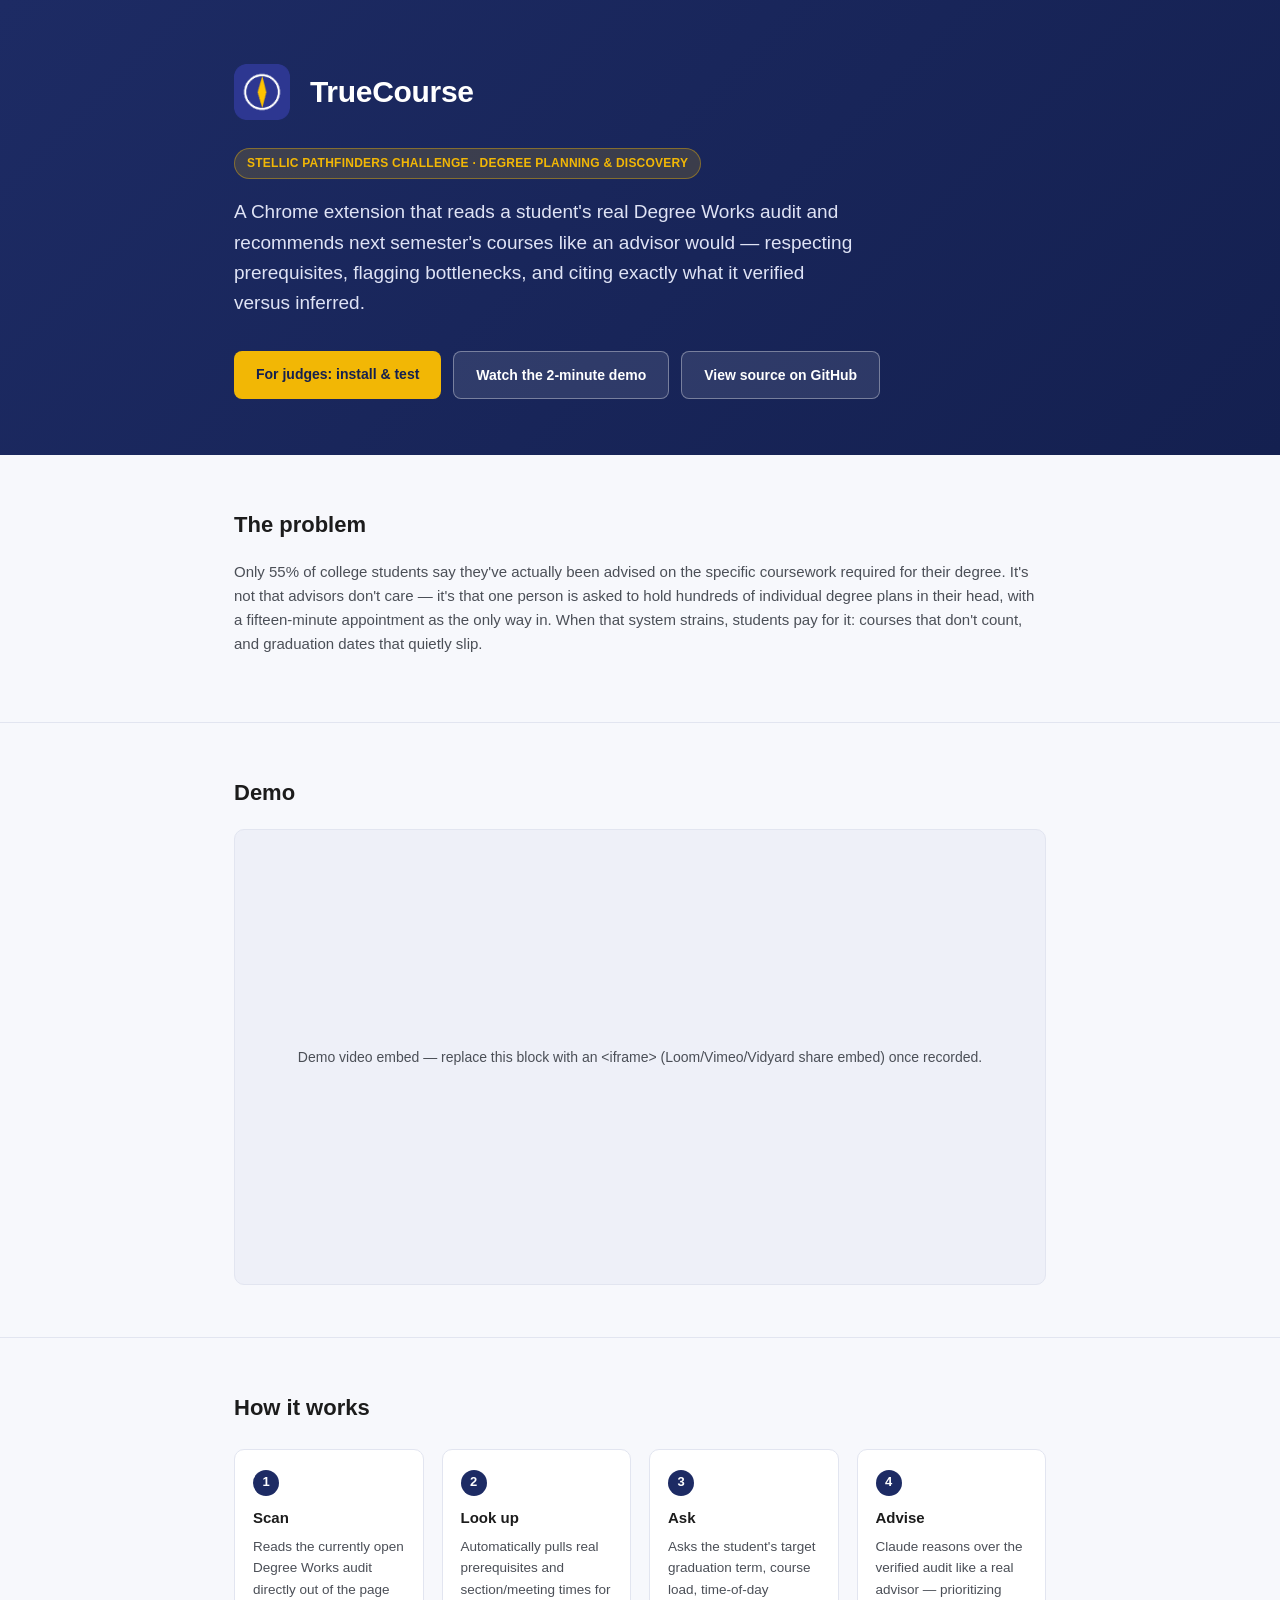
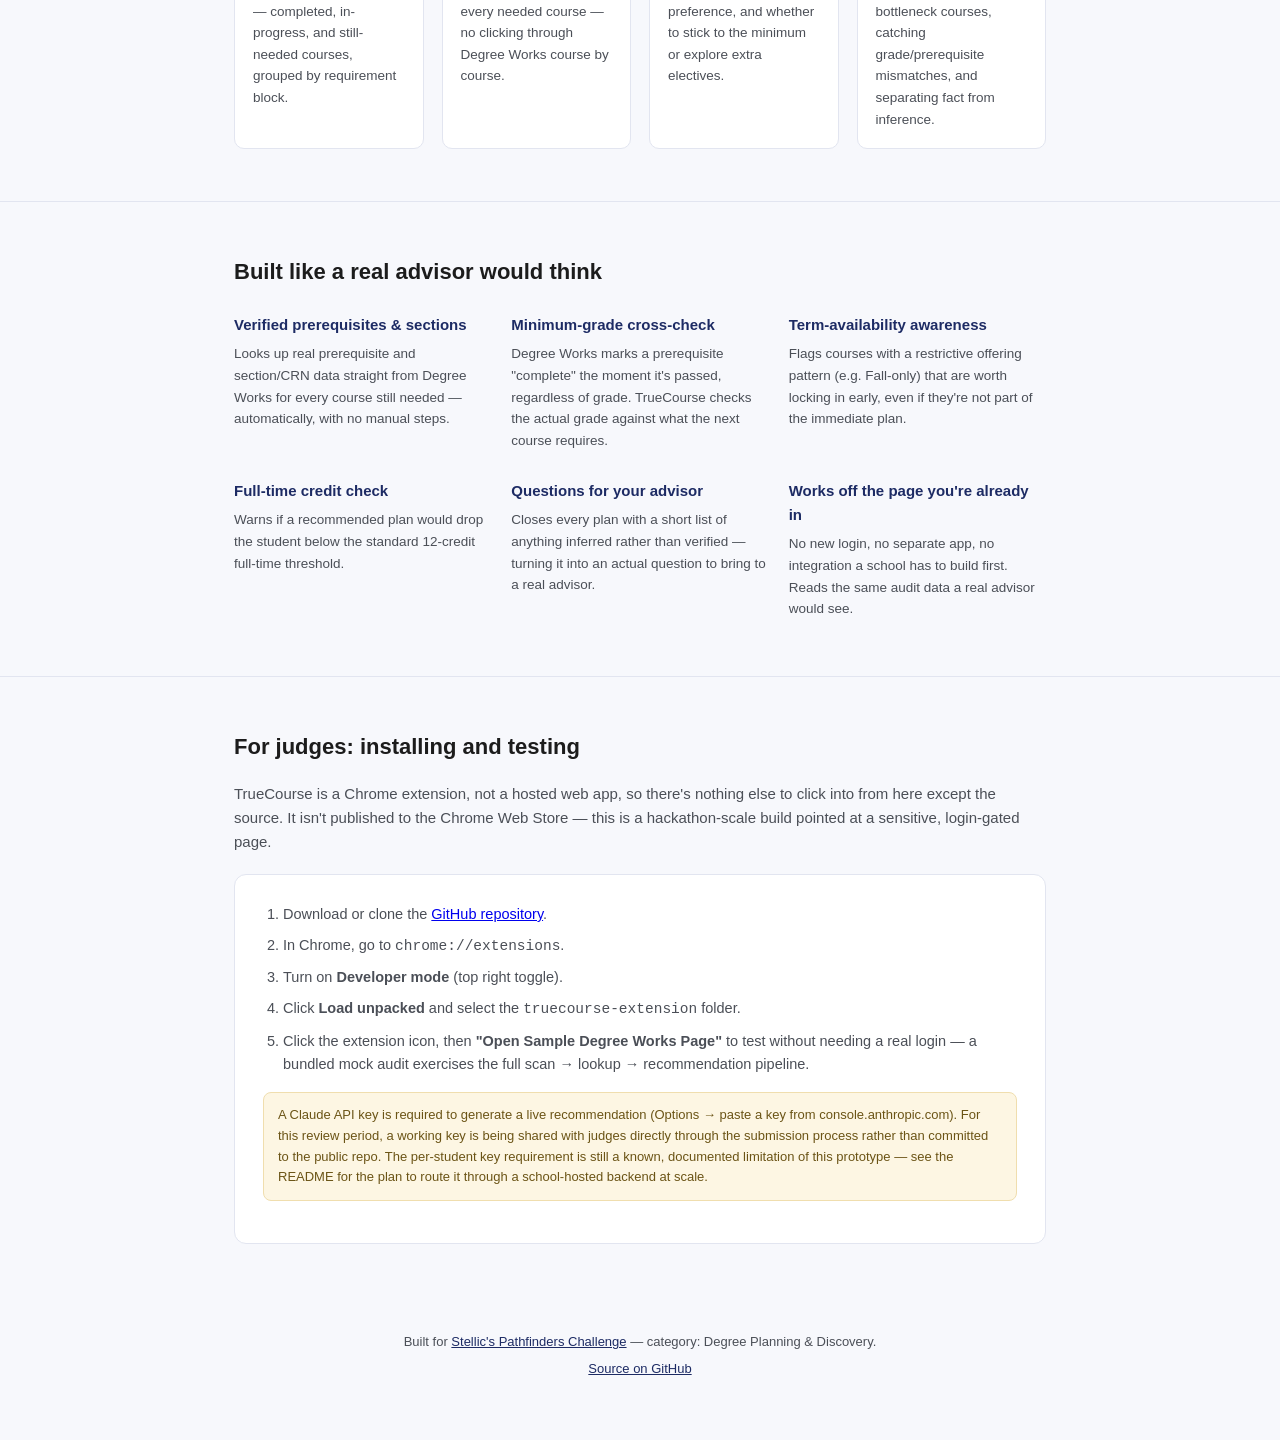
==== index.html @ a0933541 "Add files via upload" ====
<!DOCTYPE html>
<html lang="en">
<head>
<meta charset="UTF-8" />
<meta name="viewport" content="width=device-width, initial-scale=1.0" />
<title>TrueCourse — Stellic Pathfinders Challenge</title>
<link rel="icon" type="image/png" href="icon128.png" />
<style>
  :root {
    --navy: #1d2b64;
    --navy-dark: #142050;
    --gold: #f2b705;
    --ink: #1c1c1c;
    --muted: #4b4f57;
    --bg: #f7f8fc;
    --card: #ffffff;
    --border: #e2e5f0;
  }
  * { box-sizing: border-box; }
  body {
    margin: 0;
    font-family: -apple-system, BlinkMacSystemFont, "Segoe UI", Arial, sans-serif;
    color: var(--ink);
    background: var(--bg);
    line-height: 1.6;
  }
  .wrap { max-width: 860px; margin: 0 auto; padding: 0 24px; }

  header.hero {
    background: linear-gradient(135deg, var(--navy), var(--navy-dark));
    color: #fff;
    padding: 64px 0 56px;
  }
  .hero-inner { display: flex; align-items: center; gap: 20px; margin-bottom: 28px; }
  .hero-inner img { width: 56px; height: 56px; border-radius: 12px; }
  .hero-inner h1 { margin: 0; font-size: 30px; letter-spacing: -0.01em; }
  .hero p.tagline {
    font-size: 19px;
    max-width: 620px;
    color: #dfe3f5;
    margin: 0 0 32px;
  }
  .badge {
    display: inline-block;
    font-size: 12px;
    font-weight: 600;
    letter-spacing: 0.02em;
    text-transform: uppercase;
    background: rgba(242, 183, 5, 0.16);
    color: var(--gold);
    border: 1px solid rgba(242, 183, 5, 0.4);
    padding: 5px 12px;
    border-radius: 999px;
    margin-bottom: 18px;
  }
  .cta-row { display: flex; flex-wrap: wrap; gap: 12px; }
  .btn {
    display: inline-block;
    padding: 12px 22px;
    border-radius: 8px;
    font-size: 14px;
    font-weight: 600;
    text-decoration: none;
    transition: opacity 0.15s ease;
  }
  .btn:hover { opacity: 0.88; }
  .btn-primary { background: var(--gold); color: var(--navy-dark); }
  .btn-secondary { background: rgba(255,255,255,0.1); color: #fff; border: 1px solid rgba(255,255,255,0.35); }

  section { padding: 52px 0; border-bottom: 1px solid var(--border); }
  section:last-of-type { border-bottom: none; }
  h2 { font-size: 22px; margin: 0 0 18px; }
  p { color: var(--muted); margin: 0 0 14px; font-size: 15px; }

  .steps { display: grid; grid-template-columns: repeat(auto-fit, minmax(180px, 1fr)); gap: 18px; margin-top: 24px; }
  .step-card {
    background: var(--card);
    border: 1px solid var(--border);
    border-radius: 10px;
    padding: 18px;
  }
  .step-num {
    display: inline-flex;
    align-items: center;
    justify-content: center;
    width: 26px; height: 26px;
    background: var(--navy);
    color: #fff;
    border-radius: 999px;
    font-size: 13px;
    font-weight: 700;
    margin-bottom: 10px;
  }
  .step-card h3 { font-size: 15px; margin: 0 0 6px; }
  .step-card p { font-size: 13.5px; margin: 0; }

  .feature-grid { display: grid; grid-template-columns: repeat(auto-fit, minmax(240px, 1fr)); gap: 20px; margin-top: 20px; }
  .feature { padding: 4px 0; }
  .feature h3 { font-size: 15px; margin: 0 0 6px; color: var(--navy); }
  .feature p { font-size: 13.5px; margin: 0; }

  .judge-box {
    background: var(--card);
    border: 1px solid var(--border);
    border-radius: 12px;
    padding: 28px;
    margin-top: 20px;
  }
  .judge-box ol { margin: 0; padding-left: 20px; color: var(--muted); font-size: 14.5px; }
  .judge-box li { margin-bottom: 8px; }
  .note {
    font-size: 13px;
    background: #fdf6e3;
    border: 1px solid #f0deae;
    border-radius: 8px;
    padding: 12px 14px;
    color: #6b5416;
    margin-top: 16px;
  }

  video, .video-placeholder {
    width: 100%;
    border-radius: 10px;
    border: 1px solid var(--border);
    background: #eef0f8;
  }
  .video-placeholder {
    aspect-ratio: 16/9;
    display: flex;
    align-items: center;
    justify-content: center;
    color: var(--muted);
    font-size: 14px;
  }

  footer { padding: 36px 0 56px; text-align: center; }
  footer p { font-size: 13px; margin: 0 0 6px; }
  footer a { color: var(--navy); }
</style>
</head>
<body>

<header class="hero">
  <div class="wrap">
    <div class="hero-inner">
      <img src="icon128.png" alt="TrueCourse icon" />
      <h1>TrueCourse</h1>
    </div>
    <span class="badge">Stellic Pathfinders Challenge · Degree Planning &amp; Discovery</span>
    <p class="tagline">A Chrome extension that reads a student's real Degree Works audit and recommends next semester's courses like an advisor would — respecting prerequisites, flagging bottlenecks, and citing exactly what it verified versus inferred.</p>
    <div class="cta-row">
      <a class="btn btn-primary" href="#for-judges">For judges: install &amp; test</a>
      <a class="btn btn-secondary" href="REPLACE_WITH_DEMO_VIDEO_URL">Watch the 2-minute demo</a>
      <a class="btn btn-secondary" href="REPLACE_WITH_GITHUB_REPO_URL">View source on GitHub</a>
    </div>
  </div>
</header>

<section id="problem">
  <div class="wrap">
    <h2>The problem</h2>
    <p>Only 55% of college students say they've actually been advised on the specific coursework required for their degree. It's not that advisors don't care — it's that one person is asked to hold hundreds of individual degree plans in their head, with a fifteen-minute appointment as the only way in. When that system strains, students pay for it: courses that don't count, and graduation dates that quietly slip.</p>
  </div>
</section>

<section id="demo">
  <div class="wrap">
    <h2>Demo</h2>
    <div class="video-placeholder">Demo video embed — replace this block with an &lt;iframe&gt; (Loom/Vimeo/Vidyard share embed) once recorded.</div>
  </div>
</section>

<section id="how-it-works">
  <div class="wrap">
    <h2>How it works</h2>
    <div class="steps">
      <div class="step-card">
        <span class="step-num">1</span>
        <h3>Scan</h3>
        <p>Reads the currently open Degree Works audit directly out of the page — completed, in-progress, and still-needed courses, grouped by requirement block.</p>
      </div>
      <div class="step-card">
        <span class="step-num">2</span>
        <h3>Look up</h3>
        <p>Automatically pulls real prerequisites and section/meeting times for every needed course — no clicking through Degree Works course by course.</p>
      </div>
      <div class="step-card">
        <span class="step-num">3</span>
        <h3>Ask</h3>
        <p>Asks the student's target graduation term, course load, time-of-day preference, and whether to stick to the minimum or explore extra electives.</p>
      </div>
      <div class="step-card">
        <span class="step-num">4</span>
        <h3>Advise</h3>
        <p>Claude reasons over the verified audit like a real advisor — prioritizing bottleneck courses, catching grade/prerequisite mismatches, and separating fact from inference.</p>
      </div>
    </div>
  </div>
</section>

<section id="features">
  <div class="wrap">
    <h2>Built like a real advisor would think</h2>
    <div class="feature-grid">
      <div class="feature">
        <h3>Verified prerequisites &amp; sections</h3>
        <p>Looks up real prerequisite and section/CRN data straight from Degree Works for every course still needed — automatically, with no manual steps.</p>
      </div>
      <div class="feature">
        <h3>Minimum-grade cross-check</h3>
        <p>Degree Works marks a prerequisite "complete" the moment it's passed, regardless of grade. TrueCourse checks the actual grade against what the next course requires.</p>
      </div>
      <div class="feature">
        <h3>Term-availability awareness</h3>
        <p>Flags courses with a restrictive offering pattern (e.g. Fall-only) that are worth locking in early, even if they're not part of the immediate plan.</p>
      </div>
      <div class="feature">
        <h3>Full-time credit check</h3>
        <p>Warns if a recommended plan would drop the student below the standard 12-credit full-time threshold.</p>
      </div>
      <div class="feature">
        <h3>Questions for your advisor</h3>
        <p>Closes every plan with a short list of anything inferred rather than verified — turning it into an actual question to bring to a real advisor.</p>
      </div>
      <div class="feature">
        <h3>Works off the page you're already in</h3>
        <p>No new login, no separate app, no integration a school has to build first. Reads the same audit data a real advisor would see.</p>
      </div>
    </div>
  </div>
</section>

<section id="for-judges">
  <div class="wrap">
    <h2>For judges: installing and testing</h2>
    <p>TrueCourse is a Chrome extension, not a hosted web app, so there's nothing else to click into from here except the source. It isn't published to the Chrome Web Store — this is a hackathon-scale build pointed at a sensitive, login-gated page.</p>
    <div class="judge-box">
      <ol>
        <li>Download or clone the <a href="REPLACE_WITH_GITHUB_REPO_URL">GitHub repository</a>.</li>
        <li>In Chrome, go to <code>chrome://extensions</code>.</li>
        <li>Turn on <strong>Developer mode</strong> (top right toggle).</li>
        <li>Click <strong>Load unpacked</strong> and select the <code>truecourse-extension</code> folder.</li>
        <li>Click the extension icon, then <strong>"Open Sample Degree Works Page"</strong> to test without needing a real login — a bundled mock audit exercises the full scan → lookup → recommendation pipeline.</li>
      </ol>
      <p class="note">A Claude API key is required to generate a live recommendation (Options → paste a key from console.anthropic.com). For this review period, a working key is being shared with judges directly through the submission process rather than committed to the public repo. The per-student key requirement is still a known, documented limitation of this prototype — see the README for the plan to route it through a school-hosted backend at scale.</p>
    </div>
  </div>
</section>

<footer>
  <div class="wrap">
    <p>Built for <a href="https://www.stellic.com/pathfinders" target="_blank" rel="noopener">Stellic's Pathfinders Challenge</a> — category: Degree Planning &amp; Discovery.</p>
    <p><a href="REPLACE_WITH_GITHUB_REPO_URL">Source on GitHub</a></p>
  </div>
</footer>

</body>
</html>
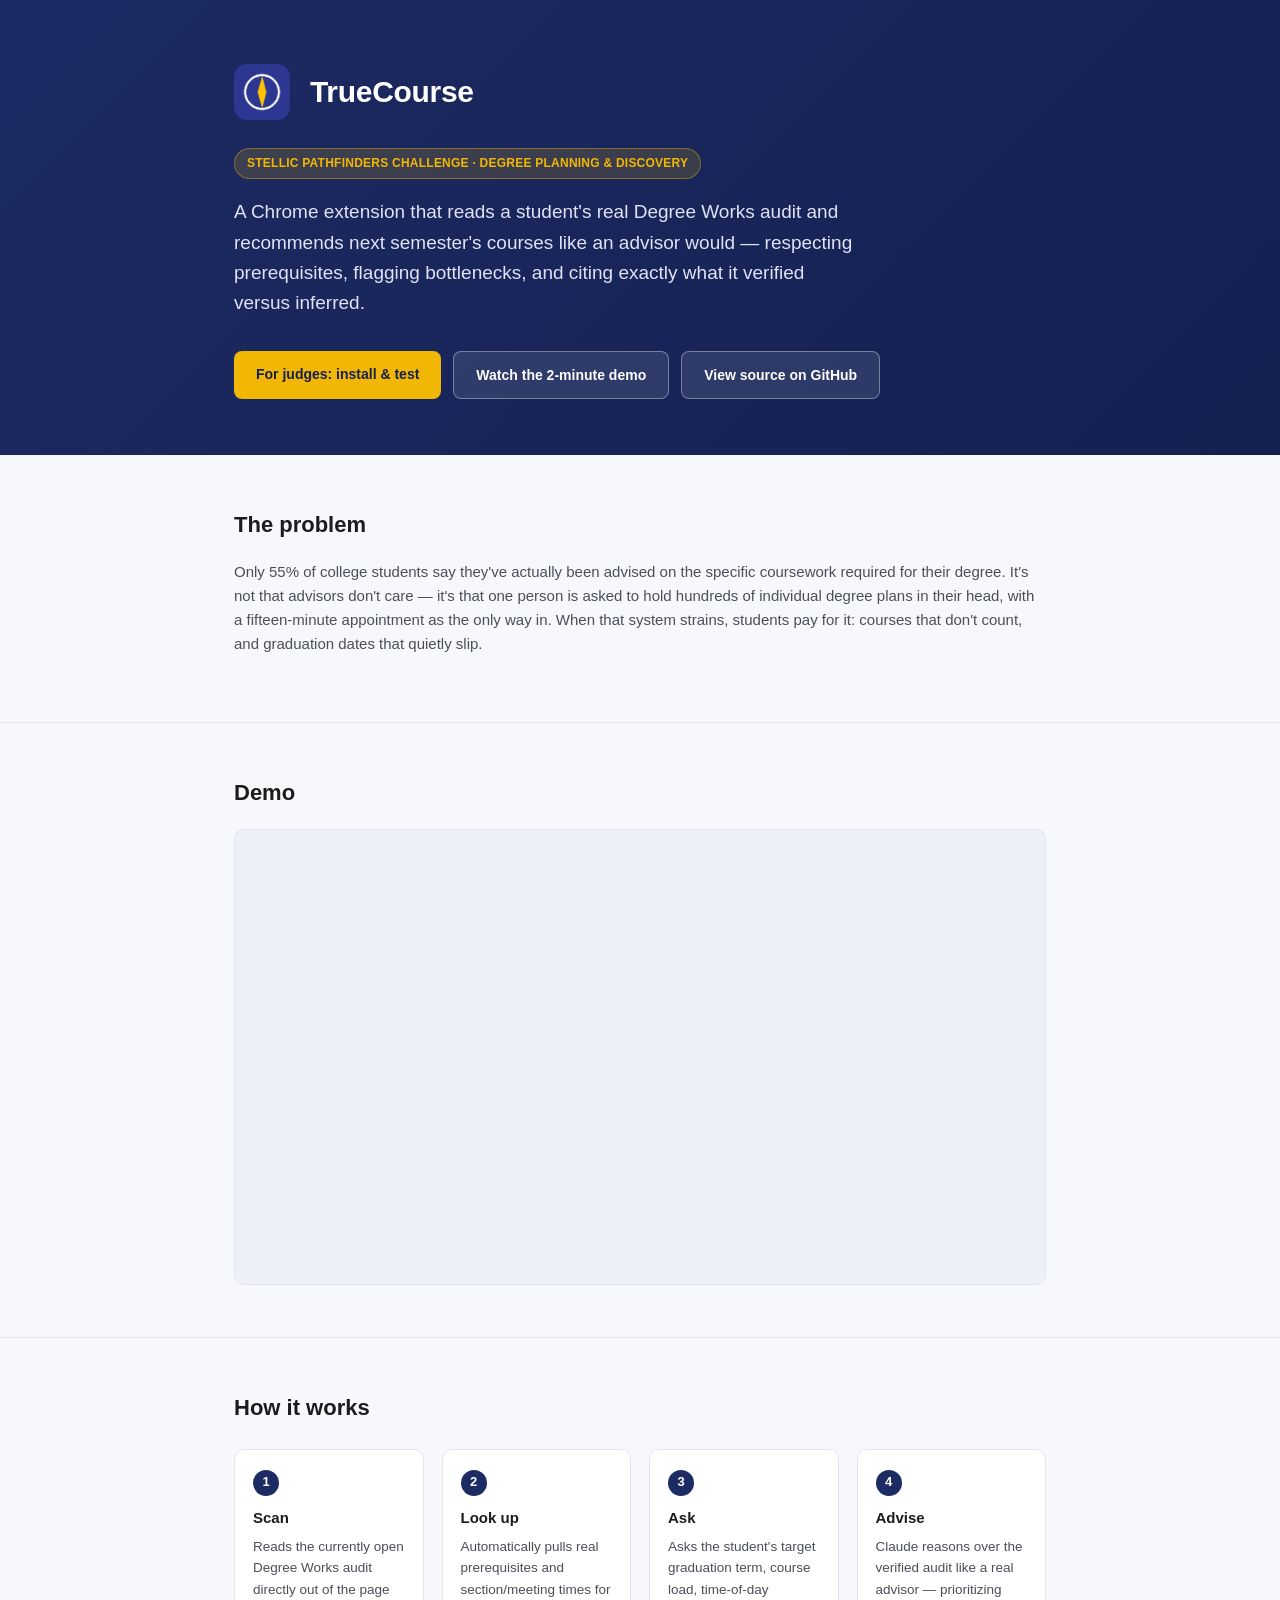
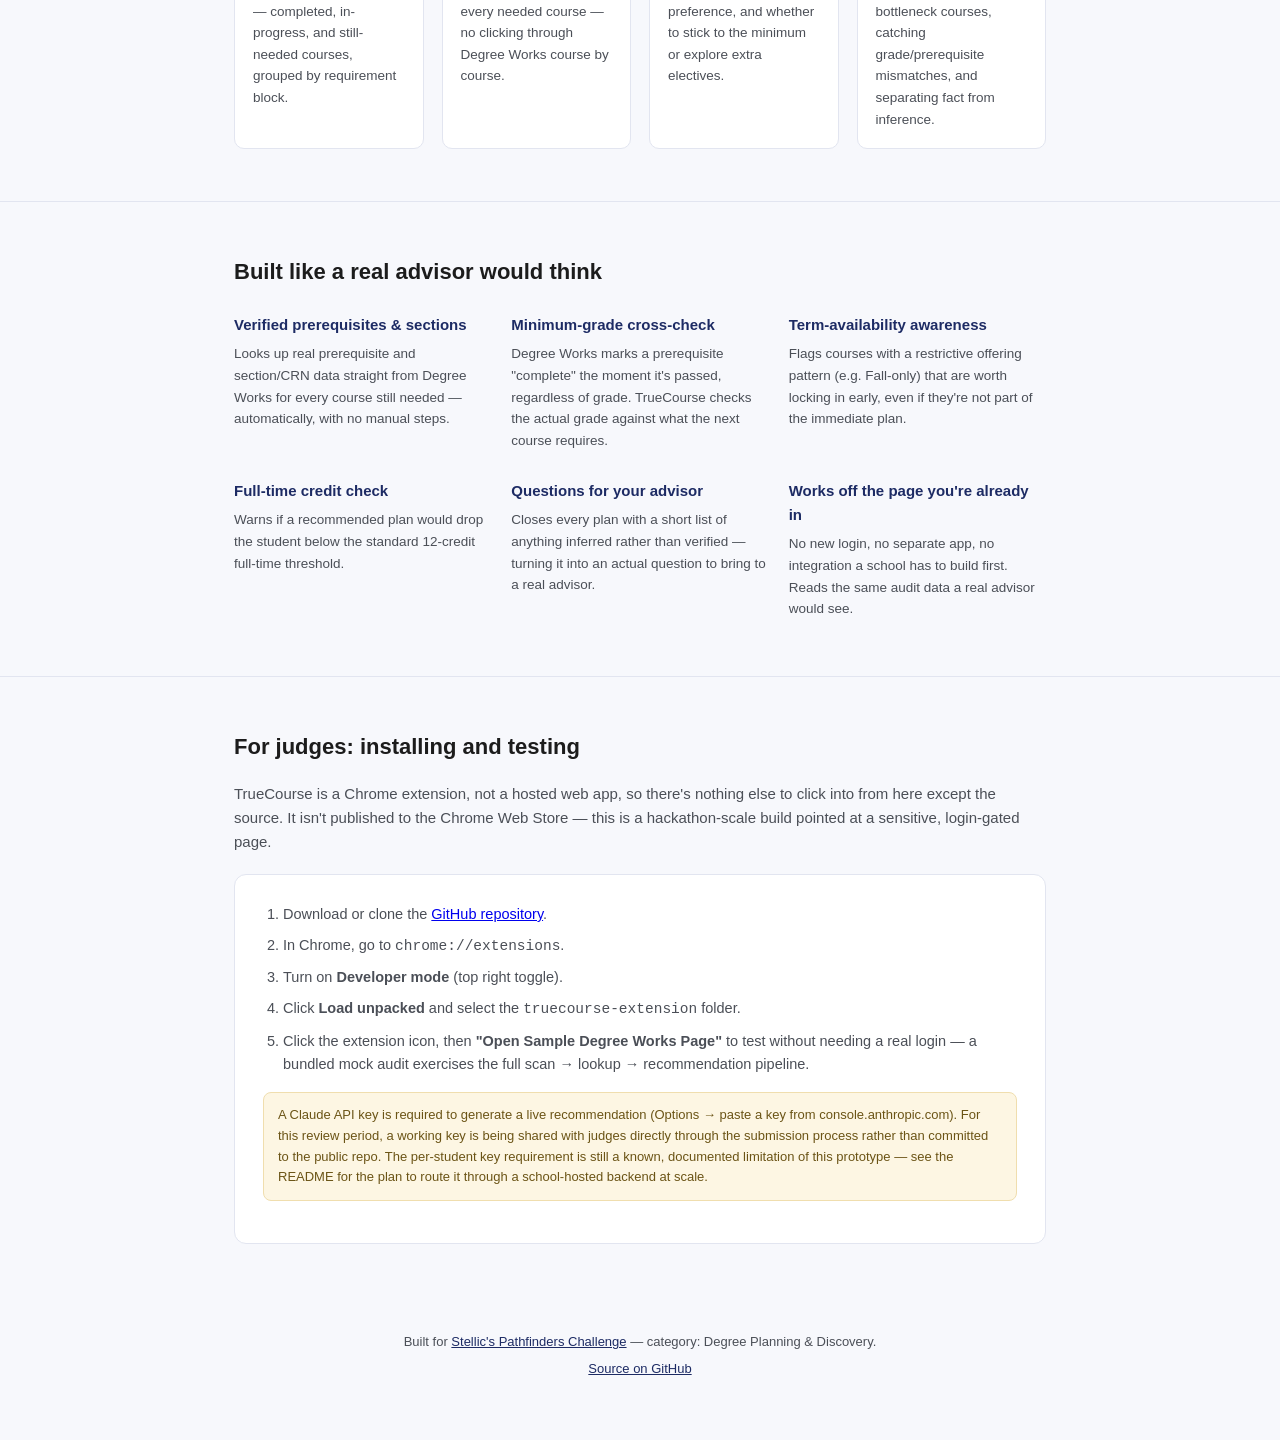
==== commit 4c77f283: "Add files via upload" ====
--- a/index.html
+++ b/index.html
@@ -118,19 +118,21 @@
     margin-top: 16px;
   }
 
-  video, .video-placeholder {
+  .video-embed {
+    position: relative;
     width: 100%;
+    aspect-ratio: 16/9;
     border-radius: 10px;
     border: 1px solid var(--border);
     background: #eef0f8;
-  }
-  .video-placeholder {
-    aspect-ratio: 16/9;
-    display: flex;
-    align-items: center;
-    justify-content: center;
-    color: var(--muted);
-    font-size: 14px;
+    overflow: hidden;
+  }
+  .video-embed iframe {
+    position: absolute;
+    top: 0; left: 0;
+    width: 100%;
+    height: 100%;
+    border: 0;
   }
 
   footer { padding: 36px 0 56px; text-align: center; }
@@ -150,8 +152,8 @@
     <p class="tagline">A Chrome extension that reads a student's real Degree Works audit and recommends next semester's courses like an advisor would — respecting prerequisites, flagging bottlenecks, and citing exactly what it verified versus inferred.</p>
     <div class="cta-row">
       <a class="btn btn-primary" href="#for-judges">For judges: install &amp; test</a>
-      <a class="btn btn-secondary" href="REPLACE_WITH_DEMO_VIDEO_URL">Watch the 2-minute demo</a>
-      <a class="btn btn-secondary" href="REPLACE_WITH_GITHUB_REPO_URL">View source on GitHub</a>
+      <a class="btn btn-secondary" href="https://youtu.be/0Ar9FuW6Xcg" target="_blank" rel="noopener">Watch the 2-minute demo</a>
+      <a class="btn btn-secondary" href="https://github.com/DanglebenC/True-Course">View source on GitHub</a>
     </div>
   </div>
 </header>
@@ -166,7 +168,14 @@
 <section id="demo">
   <div class="wrap">
     <h2>Demo</h2>
-    <div class="video-placeholder">Demo video embed — replace this block with an &lt;iframe&gt; (Loom/Vimeo/Vidyard share embed) once recorded.</div>
+    <div class="video-embed">
+      <iframe
+        src="https://www.youtube.com/embed/0Ar9FuW6Xcg"
+        title="TrueCourse demo video"
+        frameborder="0"
+        allow="accelerometer; autoplay; clipboard-write; encrypted-media; gyroscope; picture-in-picture; web-share"
+        allowfullscreen></iframe>
+    </div>
   </div>
 </section>
 
@@ -236,7 +245,7 @@
     <p>TrueCourse is a Chrome extension, not a hosted web app, so there's nothing else to click into from here except the source. It isn't published to the Chrome Web Store — this is a hackathon-scale build pointed at a sensitive, login-gated page.</p>
     <div class="judge-box">
       <ol>
-        <li>Download or clone the <a href="REPLACE_WITH_GITHUB_REPO_URL">GitHub repository</a>.</li>
+        <li>Download or clone the <a href="https://github.com/DanglebenC/True-Course">GitHub repository</a>.</li>
         <li>In Chrome, go to <code>chrome://extensions</code>.</li>
         <li>Turn on <strong>Developer mode</strong> (top right toggle).</li>
         <li>Click <strong>Load unpacked</strong> and select the <code>truecourse-extension</code> folder.</li>
@@ -250,7 +259,7 @@
 <footer>
   <div class="wrap">
     <p>Built for <a href="https://www.stellic.com/pathfinders" target="_blank" rel="noopener">Stellic's Pathfinders Challenge</a> — category: Degree Planning &amp; Discovery.</p>
-    <p><a href="REPLACE_WITH_GITHUB_REPO_URL">Source on GitHub</a></p>
+    <p><a href="https://github.com/DanglebenC/True-Course">Source on GitHub</a></p>
   </div>
 </footer>
 
